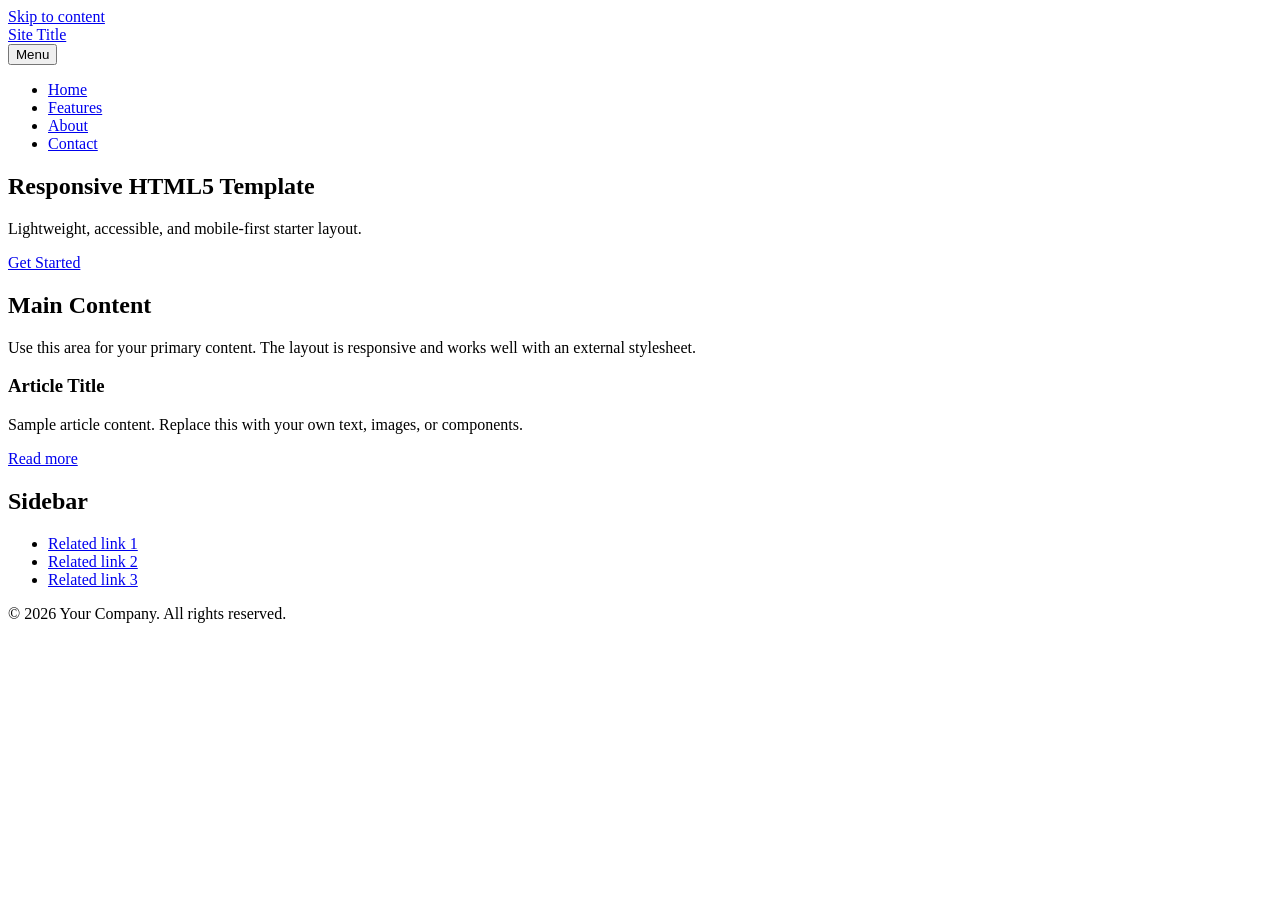
==== index.html @ b7a7af86 "Add responsive HTML5 template and initial CSS file" ====
<!doctype html>
<html lang="en">
<head>
    <meta charset="utf-8" />
    <meta http-equiv="x-ua-compatible" content="ie=edge" />
    <meta name="viewport" content="width=device-width, initial-scale=1" />
    <title>Responsive HTML5 Template</title>
    <meta name="description" content="A minimal responsive HTML5 starter template with external CSS." />
    <link rel="stylesheet" href="styles.css" />
</head>
<body>
    <a class="skip-link" href="#main">Skip to content</a>

    <header class="site-header" role="banner">
        <div class="container header-inner">
            <div class="brand">
                <a href="/" aria-label="Home">Site Title</a>
            </div>
            <nav class="site-nav" role="navigation" aria-label="Main navigation">
                <button class="nav-toggle" aria-controls="primary-menu" aria-expanded="false">Menu</button>
                <ul id="primary-menu" class="nav-list">
                    <li><a href="#">Home</a></li>
                    <li><a href="#">Features</a></li>
                    <li><a href="#">About</a></li>
                    <li><a href="#">Contact</a></li>
                </ul>
            </nav>
        </div>
    </header>

    <main id="main" class="site-main" role="main">
        <section class="hero">
            <div class="container">
                <h1>Responsive HTML5 Template</h1>
                <p>Lightweight, accessible, and mobile-first starter layout.</p>
                <p><a class="btn" href="#">Get Started</a></p>
            </div>
        </section>

        <div class="container layout">
            <section class="content" aria-labelledby="content-heading">
                <h2 id="content-heading">Main Content</h2>
                <p>Use this area for your primary content. The layout is responsive and works well with an external stylesheet.</p>

                <article class="card">
                    <h3>Article Title</h3>
                    <p>Sample article content. Replace this with your own text, images, or components.</p>
                    <p><a href="#">Read more</a></p>
                </article>
            </section>

            <aside class="sidebar" aria-label="Sidebar">
                <h2>Sidebar</h2>
                <ul>
                    <li><a href="#">Related link 1</a></li>
                    <li><a href="#">Related link 2</a></li>
                    <li><a href="#">Related link 3</a></li>
                </ul>
            </aside>
        </div>
    </main>

    <footer class="site-footer" role="contentinfo">
        <div class="container">
            <p>&copy; <span id="year"></span> Your Company. All rights reserved.</p>
        </div>
    </footer>

    <script>
        // Small enhancement: toggle mobile nav
        (function () {
            var btn = document.querySelector('.nav-toggle');
            var menu = document.getElementById('primary-menu');
            if (!btn || !menu) return;
            btn.addEventListener('click', function () {
                var expanded = this.getAttribute('aria-expanded') === 'true';
                this.setAttribute('aria-expanded', String(!expanded));
                menu.classList.toggle('open');
            });
            // set current year in footer
            var y = document.getElementById('year');
            if (y) y.textContent = new Date().getFullYear();
        })();
    </script>
</body>
</html>
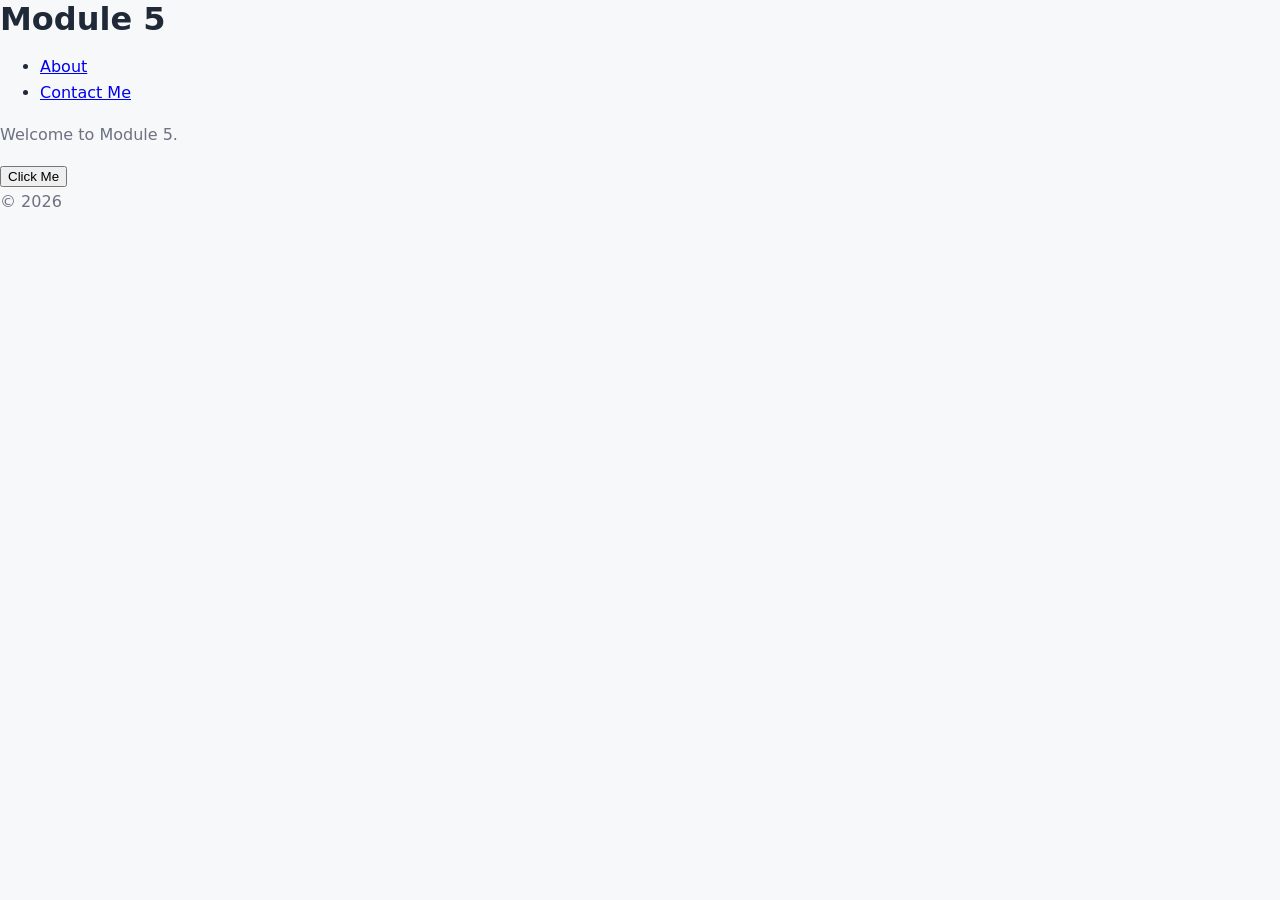
==== commit a774dd5c: "add files" ====
--- a/index.html
+++ b/index.html
@@ -1,86 +1,30 @@
 <!doctype html>
 <html lang="en">
 <head>
-    <meta charset="utf-8" />
-    <meta http-equiv="x-ua-compatible" content="ie=edge" />
-    <meta name="viewport" content="width=device-width, initial-scale=1" />
-    <title>Responsive HTML5 Template</title>
-    <meta name="description" content="A minimal responsive HTML5 starter template with external CSS." />
-    <link rel="stylesheet" href="styles.css" />
+    <meta charset="utf-8">
+    <meta name="viewport" content="width=device-width, initial-scale=1">
+    <title>Module 5</title>
+    <link rel="stylesheet" href="styles.css">
 </head>
 <body>
-    <a class="skip-link" href="#main">Skip to content</a>
-
-    <header class="site-header" role="banner">
-        <div class="container header-inner">
-            <div class="brand">
-                <a href="/" aria-label="Home">Site Title</a>
-            </div>
-            <nav class="site-nav" role="navigation" aria-label="Main navigation">
-                <button class="nav-toggle" aria-controls="primary-menu" aria-expanded="false">Menu</button>
-                <ul id="primary-menu" class="nav-list">
-                    <li><a href="#">Home</a></li>
-                    <li><a href="#">Features</a></li>
-                    <li><a href="#">About</a></li>
-                    <li><a href="#">Contact</a></li>
-                </ul>
-            </nav>
-        </div>
+    <header>
+        <h1>Module 5</h1>
+        <nav aria-label="Main navigation">
+            <ul class="nav-list">
+                <li><a href="about.html">About</a></li>
+                <li><a href="contact.html">Contact Me</a></li>
+            </ul>
+        </nav>
     </header>
 
-    <main id="main" class="site-main" role="main">
-        <section class="hero">
-            <div class="container">
-                <h1>Responsive HTML5 Template</h1>
-                <p>Lightweight, accessible, and mobile-first starter layout.</p>
-                <p><a class="btn" href="#">Get Started</a></p>
-            </div>
-        </section>
-
-        <div class="container layout">
-            <section class="content" aria-labelledby="content-heading">
-                <h2 id="content-heading">Main Content</h2>
-                <p>Use this area for your primary content. The layout is responsive and works well with an external stylesheet.</p>
-
-                <article class="card">
-                    <h3>Article Title</h3>
-                    <p>Sample article content. Replace this with your own text, images, or components.</p>
-                    <p><a href="#">Read more</a></p>
-                </article>
-            </section>
-
-            <aside class="sidebar" aria-label="Sidebar">
-                <h2>Sidebar</h2>
-                <ul>
-                    <li><a href="#">Related link 1</a></li>
-                    <li><a href="#">Related link 2</a></li>
-                    <li><a href="#">Related link 3</a></li>
-                </ul>
-            </aside>
-        </div>
+    <main>
+        <p>Welcome to Module 5.</p>
+        <button onclick="showAlert()">Click Me</button>
+        <script src="script.js"></script>
     </main>
 
-    <footer class="site-footer" role="contentinfo">
-        <div class="container">
-            <p>&copy; <span id="year"></span> Your Company. All rights reserved.</p>
-        </div>
+    <footer>
+        <p>&copy; 2026</p>
     </footer>
-
-    <script>
-        // Small enhancement: toggle mobile nav
-        (function () {
-            var btn = document.querySelector('.nav-toggle');
-            var menu = document.getElementById('primary-menu');
-            if (!btn || !menu) return;
-            btn.addEventListener('click', function () {
-                var expanded = this.getAttribute('aria-expanded') === 'true';
-                this.setAttribute('aria-expanded', String(!expanded));
-                menu.classList.toggle('open');
-            });
-            // set current year in footer
-            var y = document.getElementById('year');
-            if (y) y.textContent = new Date().getFullYear();
-        })();
-    </script>
 </body>
 </html>
--- a/styles.css
+++ b/styles.css
@@ -0,0 +1,205 @@
+:root{
+    --max-width: 1100px;
+    --bg: #ffffff;
+    --surface: #f7f8fa;
+    --text: #1f2937;
+    --muted: #6b7280;
+    --primary: #2563eb;
+    --primary-600: #1e40af;
+    --accent: #06b6d4;
+    --success: #16a34a;
+    --danger: #dc2626;
+    --radius: 8px;
+    --gap: 1rem;
+    --font-sans: system-ui, -apple-system, "Segoe UI", Roboto, "Helvetica Neue", Arial;
+}
+
+/* Box sizing & sensible defaults */
+*,
+*::before,
+*::after { box-sizing: border-box; }
+html,body{ height:100%; }
+body{
+    margin:0;
+    font-family:var(--font-sans);
+    background:var(--surface);
+    color:var(--text);
+    line-height:1.6;
+    -webkit-font-smoothing:antialiased;
+    -moz-osx-font-smoothing:grayscale;
+    font-size:16px;
+}
+
+/* Container */
+.container{
+    width: calc(100% - 2rem);
+    max-width: var(--max-width);
+    margin: 0 auto;
+    padding: 1rem;
+}
+
+/* Layout */
+.row{
+    display:flex;
+    flex-wrap:wrap;
+    gap:var(--gap);
+}
+.col{
+    flex:1 1 0;
+    min-width: 0;
+}
+.col-1{ flex: 0 0 8.333%; max-width:8.333%; }
+.col-2{ flex: 0 0 16.666%; max-width:16.666%; }
+.col-3{ flex: 0 0 25%; max-width:25%; }
+.col-4{ flex: 0 0 33.333%; max-width:33.333%; }
+.col-6{ flex: 0 0 50%; max-width:50%; }
+
+/* Header & Nav */
+.header{
+    background:var(--bg);
+    padding: .75rem 0;
+    border-bottom: 1px solid rgba(15,23,42,0.03);
+}
+.brand{ font-weight:700; color:var(--primary); text-decoration:none; font-size:1.125rem; }
+
+/* Typography */
+h1,h2,h3,h4,h5,h6{ margin:0 0 .5rem 0; color:var(--text); line-height:1.2; font-weight:600; }
+h1{ font-size:2rem; }
+h2{ font-size:1.5rem; }
+h3{ font-size:1.25rem; }
+p{ margin:0 0 1rem 0; color:var(--muted); }
+
+/* Cards */
+.card{
+    background:var(--bg);
+    border-radius:var(--radius);
+    padding:1rem;
+    box-shadow: 0 1px 2px rgba(15,23,42,0.04);
+    border: 1px solid rgba(15,23,42,0.04);
+}
+
+/* Buttons */
+.btn{
+    display:inline-flex;
+    align-items:center;
+    gap:.5rem;
+    padding:.5rem .75rem;
+    border-radius:6px;
+    border:1px solid transparent;
+    cursor:pointer;
+    font-weight:600;
+    text-decoration:none;
+    color:white;
+    background:var(--primary);
+    transition:all .12s ease;
+}
+.btn:hover{ background:var(--primary-600); transform:translateY(-1px); }
+.btn:active{ transform:translateY(0); }
+.btn.secondary{
+    background:transparent;
+    color:var(--primary-600);
+    border-color: rgba(37,99,235,0.12);
+}
+.btn.ghost{
+    background:transparent;
+    color:var(--text);
+    border-color: rgba(15,23,42,0.06);
+}
+
+/* Forms */
+input[type="text"], input[type="email"], input[type="password"], textarea, select{
+    width:100%;
+    padding:.5rem .65rem;
+    border-radius:6px;
+    border:1px solid rgba(15,23,42,0.08);
+    background: #fff;
+    color:var(--text);
+    font:inherit;
+}
+textarea{ min-height:120px; resize:vertical; }
+label{ display:block; font-size:.875rem; margin-bottom:.25rem; color:var(--muted); }
+
+/* Tables */
+.table{
+    width:100%;
+    border-collapse:collapse;
+    background:var(--bg);
+    border-radius:6px;
+    overflow:hidden;
+}
+.table th, .table td{
+    padding:.75rem;
+    text-align:left;
+    border-bottom:1px solid rgba(15,23,42,0.04);
+    font-size:.95rem;
+}
+.table thead th{ background: rgba(15,23,42,0.02); color:var(--muted); font-weight:600; }
+
+/* Utilities */
+.text-center{ text-align:center; }
+.text-muted{ color:var(--muted); }
+.m-0{ margin:0; }
+.mt-1{ margin-top:.25rem; }
+.mb-1{ margin-bottom:.25rem; }
+.mt-2{ margin-top:.5rem; }
+.mb-2{ margin-bottom:.5rem; }
+.p-0{ padding:0; }
+.p-1{ padding:.5rem; }
+.p-2{ padding:1rem; }
+
+.hidden{ display:none !important; }
+.sr-only{
+    position:absolute;
+    width:1px;height:1px;padding:0;margin:-1px;overflow:hidden;clip:rect(0,0,0,0);white-space:nowrap;border:0;
+}
+
+/* Images */
+img{ max-width:100%; height:auto; display:block; border-radius:6px; }
+
+/* Responsive breakpoints */
+@media (max-width:800px){
+    .col-3,.col-4{ flex:1 1 50%; max-width:50%; }
+    h1{ font-size:1.5rem; }
+}
+
+/* Small helper components */
+.kv{
+    display:flex;
+    gap:.5rem;
+    align-items:center;
+}
+.badge{
+    display:inline-block;
+    padding:.25rem .5rem;
+    border-radius:999px;
+    font-size:.75rem;
+    background:rgba(37,99,235,0.12);
+    color:var(--primary-600);
+}
+
+/* Alerts */
+.alert{
+    padding:.75rem 1rem;
+    border-radius:6px;
+    color:var(--text);
+    background: #fffbeb;
+    border:1px solid rgba(245,158,11,0.12);
+}
+.alert.success{ background:#ecfdf5; border-color: rgba(16,185,129,0.08); color:var(--success); }
+.alert.danger{ background:#fff1f2; border-color: rgba(239,68,68,0.08); color:var(--danger); }
+
+.return-link{
+            position:fixed;
+            left:16px;
+            top:16px;
+            background:#fff;
+            padding:8px 10px;
+            border-radius:8px;
+            box-shadow:0 4px 18px rgba(20,20,50,.08);
+            z-index:9999;
+            text-decoration:none;
+            color:#0366d6;
+            font-weight:600;
+            font-size:0.95rem;
+        }
+        @media (max-width:520px){ .return-link{left:12px;top:12px} }
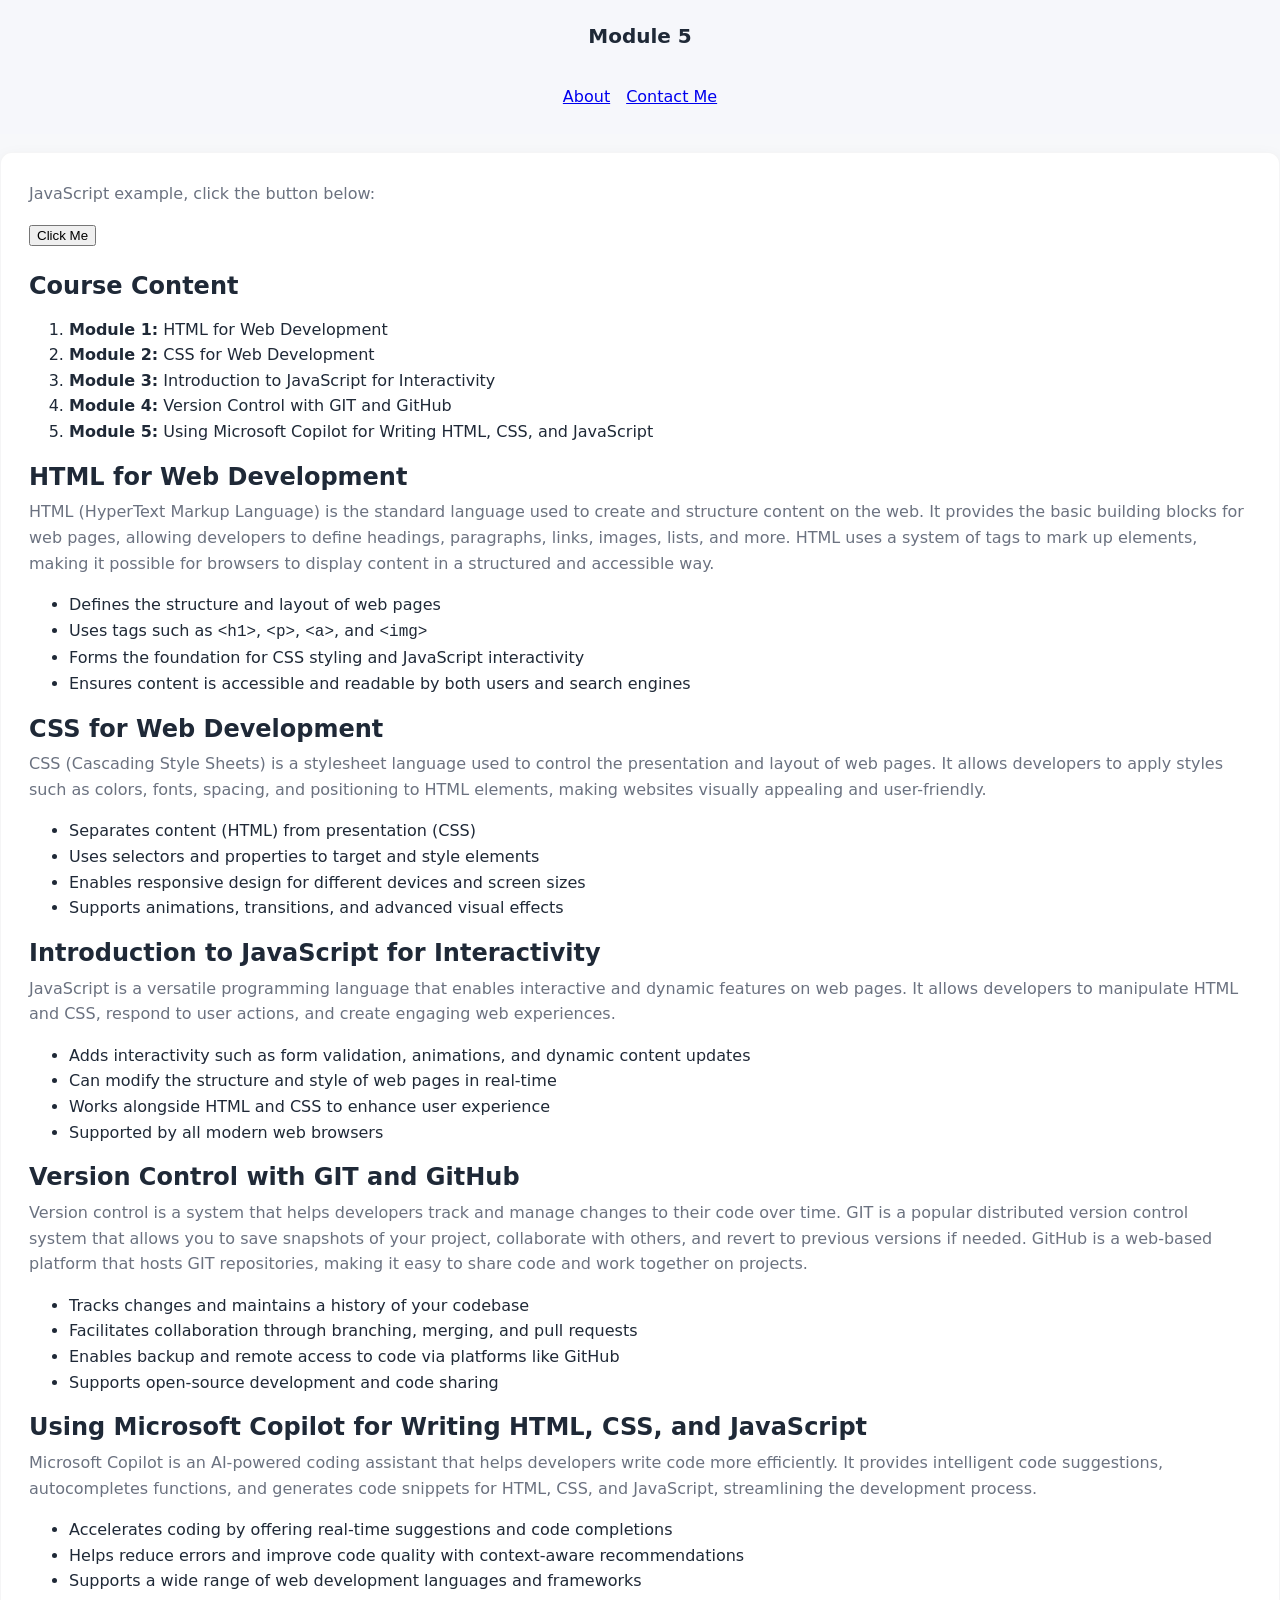
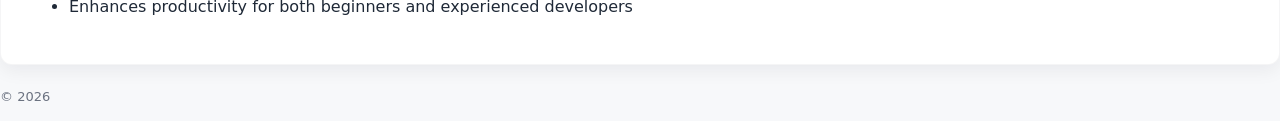
==== commit a917aa1c: "index format" ====
--- a/index.html
+++ b/index.html
@@ -1,26 +1,116 @@
 <!doctype html>
 <html lang="en">
-<head>
+<head">
     <meta charset="utf-8">
     <meta name="viewport" content="width=device-width, initial-scale=1">
     <title>Module 5</title>
     <link rel="stylesheet" href="styles.css">
+    <script src="script.js" defer></script>
+
+
+        <style>
+        :root { --bg:#f7f8fb; --card:#ffffff; --muted:#6b7280; --accent:#2563eb; font-family:Inter, system-ui, -apple-system, "Segoe UI", Roboto, "Helvetica Neue", Arial; color:#0f172a; }
+        .container { max-width:900px; width:100%; }
+        .card { background:var(--card); border-radius:12px; padding:28px; box-shadow:0 6px 18px rgba(15,23,42,0.06); }
+        header { display:flex; gap:20px; align-items:center; margin-bottom:18px; }
+        .avatar { width:96px; height:96px; border-radius:12px; background:linear-gradient(135deg,#eef2ff,#e0f2fe); display:flex; align-items:center; justify-content:center; font-weight:700; color:#1e293b; font-size:28px; }
+        h1 { margin:0; font-size:20px; }
+        p.lead { margin:8px 0 18px; color:var(--muted); }
+        .meta { display:flex; gap:18px; flex-wrap:wrap; color:var(--muted); font-size:14px; }
+        section { margin-top:18px; }
+        .skills { display:flex; gap:8px; flex-wrap:wrap; margin-top:8px; }
+        .skill { background:#eef2ff; color:#1e3a8a; padding:6px 10px; border-radius:999px; font-size:13px; }
+        .list { margin:8px 0 0; padding-left:18px; color:var(--muted); }
+        a.button { display:inline-block; margin-top:12px; background:var(--accent); color:#fff; padding:8px 14px; border-radius:8px; text-decoration:none; font-size:14px; }
+        footer { margin-top:22px; color:var(--muted); font-size:13px; }
+    </style>
+
+
 </head>
 <body>
-    <header>
+    <header style="padding:24px; background:#f6f7fb; display:flex; flex-direction:column; align-items:center;">
         <h1>Module 5</h1>
-        <nav aria-label="Main navigation">
-            <ul class="nav-list">
+        <nav aria-label="Main navigation" style="margin-top:16px">
+            <ul class="nav-list" style="list-style:none;display:flex;gap:16px;padding:0;margin:0">
                 <li><a href="about.html">About</a></li>
                 <li><a href="contact.html">Contact Me</a></li>
             </ul>
         </nav>
     </header>
 
-    <main>
-        <p>Welcome to Module 5.</p>
+    <main class="card" aria-labelledby="contactTitle">
+        <p>JavaScript example, click the button below:</p>
         <button onclick="showAlert()">Click Me</button>
-        <script src="script.js"></script>
+        <section style="margin-top:24px">
+            <h2>Course Content</h2>
+            <ol>
+                <li><strong>Module 1:</strong> HTML for Web Development</li>
+                <li><strong>Module 2:</strong> CSS for Web Development</li>
+                <li><strong>Module 3:</strong> Introduction to JavaScript for Interactivity</li>
+                <li><strong>Module 4:</strong> Version Control with GIT and GitHub</li>
+                <li><strong>Module 5:</strong> Using Microsoft Copilot for Writing HTML, CSS, and JavaScript</li>
+            </ol>
+        </section>
+        <section>
+            <h2>HTML for Web Development</h2>
+            <p>
+                HTML (HyperText Markup Language) is the standard language used to create and structure content on the web. It provides the basic building blocks for web pages, allowing developers to define headings, paragraphs, links, images, lists, and more. HTML uses a system of tags to mark up elements, making it possible for browsers to display content in a structured and accessible way.
+            </p>
+            <ul>
+                <li>Defines the structure and layout of web pages</li>
+                <li>Uses tags such as <code>&lt;h1&gt;</code>, <code>&lt;p&gt;</code>, <code>&lt;a&gt;</code>, and <code>&lt;img&gt;</code></li>
+                <li>Forms the foundation for CSS styling and JavaScript interactivity</li>
+                <li>Ensures content is accessible and readable by both users and search engines</li>
+            </ul>
+        </section>
+        <section>
+            <h2>CSS for Web Development</h2>
+            <p>
+                CSS (Cascading Style Sheets) is a stylesheet language used to control the presentation and layout of web pages. It allows developers to apply styles such as colors, fonts, spacing, and positioning to HTML elements, making websites visually appealing and user-friendly.
+            </p>
+            <ul>
+                <li>Separates content (HTML) from presentation (CSS)</li>
+                <li>Uses selectors and properties to target and style elements</li>
+                <li>Enables responsive design for different devices and screen sizes</li>
+                <li>Supports animations, transitions, and advanced visual effects</li>
+            </ul>
+        </section>
+        <section>
+            <h2>Introduction to JavaScript for Interactivity</h2>
+            <p>
+                JavaScript is a versatile programming language that enables interactive and dynamic features on web pages. It allows developers to manipulate HTML and CSS, respond to user actions, and create engaging web experiences.
+            </p>
+            <ul>
+                <li>Adds interactivity such as form validation, animations, and dynamic content updates</li>
+                <li>Can modify the structure and style of web pages in real-time</li>
+                <li>Works alongside HTML and CSS to enhance user experience</li>
+                <li>Supported by all modern web browsers</li>
+            </ul>
+        </section>
+        <section>
+            <h2>Version Control with GIT and GitHub</h2>
+            <p>
+                Version control is a system that helps developers track and manage changes to their code over time. GIT is a popular distributed version control system that allows you to save snapshots of your project, collaborate with others, and revert to previous versions if needed. GitHub is a web-based platform that hosts GIT repositories, making it easy to share code and work together on projects.
+            </p>
+            <ul>
+                <li>Tracks changes and maintains a history of your codebase</li>
+                <li>Facilitates collaboration through branching, merging, and pull requests</li>
+                <li>Enables backup and remote access to code via platforms like GitHub</li>
+                <li>Supports open-source development and code sharing</li>
+            </ul>
+        </section>
+        <section>
+            <h2>Using Microsoft Copilot for Writing HTML, CSS, and JavaScript</h2>
+            <p>
+                Microsoft Copilot is an AI-powered coding assistant that helps developers write code more efficiently. It provides intelligent code suggestions, autocompletes functions, and generates code snippets for HTML, CSS, and JavaScript, streamlining the development process.
+            </p>
+            <ul>
+                <li>Accelerates coding by offering real-time suggestions and code completions</li>
+                <li>Helps reduce errors and improve code quality with context-aware recommendations</li>
+                <li>Supports a wide range of web development languages and frameworks</li>
+                <li>Enhances productivity for both beginners and experienced developers</li>
+            </ul>
+        </section>
     </main>
 
     <footer>
--- a/styles.css
+++ b/styles.css
@@ -1,3 +1,9 @@
+body {
+    display: flex;
+    flex-direction: column;
+    min-height: 100vh;
+}
+
 :root{
     --max-width: 1100px;
     --bg: #ffffff;
@@ -202,4 +208,4 @@
             font-weight:600;
             font-size:0.95rem;
         }
-        @media (max-width:520px){ .return-link{left:12px;top:12px} }+        @media (max-width:520px){ .return-link{left:12px;top:12px} }
